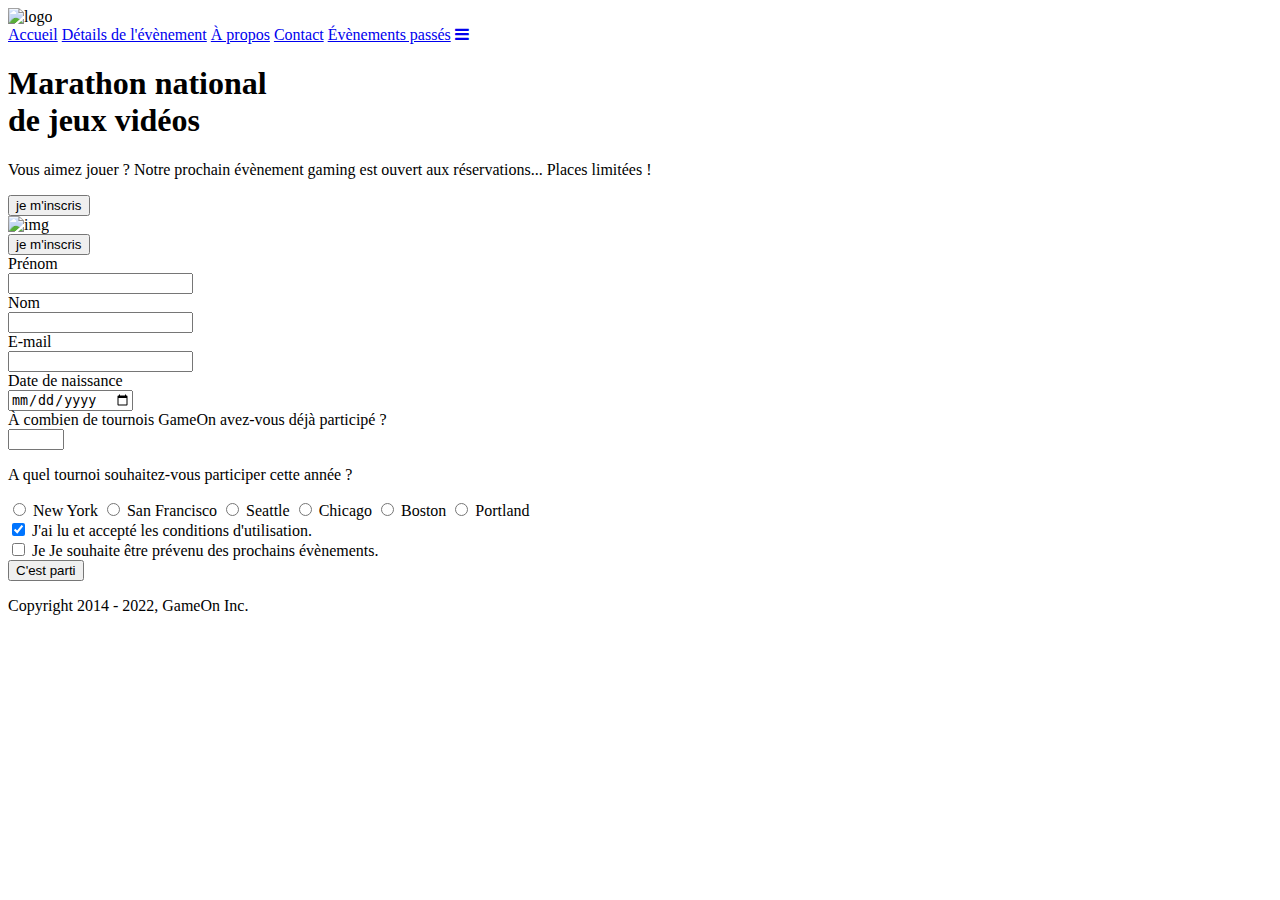
==== starterOnly/index.html @ 02cfb0d4 "modalclose & display variables" ====
<!DOCTYPE html>
<html lang="en">
  <head>
    <meta charset="utf-8" />
    <title>Reservation</title>
    <meta name="viewport" content="width=device-width,initial-scale=1" />
    <link rel="stylesheet" href="modal.css" />
    <link rel="stylesheet" href="https://cdnjs.cloudflare.com/ajax/libs/font-awesome/4.7.0/css/font-awesome.min.css">
    <link
      href="https://fonts.googleapis.com/css?family=DM+Sans"
      rel="stylesheet"
    />
  </head>

  <body>
    
    <header>

      <div class="topnav" id="myTopnav">
        <div class="header-logo">
          <img alt="logo" src="Logo.png" width="auto" height="auto" />
        </div>

        <div class="main-navbar">
          <a href="#" class="active"><span>Accueil</span></a>
          <a href="#"><span>Détails de l'évènement</span></a>
          <a href="#"><span>À propos</span></a>
          <a href="#"><span>Contact</span></a>
          <a href="#"><span>Évènements passés</span></a>
          <a href="javascript:void(0);" class="icon" onclick="editNav()">
            <i class="fa fa-bars"></i>
          </a>
        </div>
      </div>

    </header>

    <main>

      <div class="hero-section">
        <div class="hero-content">
          <h1 class="hero-headline">
            Marathon national<br>
            de jeux vidéos
          </h1>
          <p class="hero-text">
            Vous aimez jouer ? Notre prochain évènement gaming est ouvert
            aux réservations... Places limitées !
          </p>
          <button class="btn-signup modal-btn">je m'inscris</button>
        </div>
        <div class="hero-img"><img src="./bg_img.jpg" alt="img" /></div>
        <button class="btn-signup modal-btn">je m'inscris</button>
      </div>

      <div class="bground">
        <div class="content">
          <span class="close"></span>
          <div class="modal-body">
            <form
              name="reserve"
              action="index.html"
              method="get"
              onsubmit="return validate();"
            >
              <div
                class="formData">
                <label for="firstname">Prénom</label><br>
                <input
                  class="text-control"
                  type="text"
                  id="firstname"
                  name="firstname"
                  minlength="2"
                /><br>
              </div>
              <div
                class="formData">
                <label for="lastname">Nom</label><br>
                <input
                  class="text-control"
                  type="text"
                  id="lastname"
                  name="lastname"
                  minlength="2"
                /><br>
              </div>
              <div
                class="formData">
                <label for="email">E-mail</label><br>
                <input
                  class="text-control"
                  type="email"
                  id="email"
                  name="email"
                /><br>
              </div>
              <div
                class="formData">
                <label for="birthdate">Date de naissance</label><br>
                <input
                  class="text-control"
                  type="date"
                  id="birthdate"
                  name="birthdate"
                /><br>
              </div>
              <div
                class="formData">
                <label for="quantity">À combien de tournois GameOn avez-vous déjà participé ?</label><br>
                <input type="number" class="text-control" id="quantity" name="quantity" min="0" max="99">
              </div>
              <p class="text-label">A quel tournoi souhaitez-vous participer cette année ?</p>
              <div
                class="formData locationlist">
                <input
                  class="checkbox-input"
                  type="radio"
                  id="location1"
                  name="location"
                  value="New York"
                />
                <label class="checkbox-label" for="location1">
                  <span class="checkbox-icon"></span>
                  New York</label
                >
                <input
                  class="checkbox-input"
                  type="radio"
                  id="location2"
                  name="location"
                  value="San Francisco"
                />
                <label class="checkbox-label" for="location2">
                  <span class="checkbox-icon"></span>
                  San Francisco</label
                >
                <input
                  class="checkbox-input"
                  type="radio"
                  id="location3"
                  name="location"
                  value="Seattle"
                />
                <label class="checkbox-label" for="location3">
                  <span class="checkbox-icon"></span>
                  Seattle</label
                >
                <input
                  class="checkbox-input"
                  type="radio"
                  id="location4"
                  name="location"
                  value="Chicago"
                />
                <label class="checkbox-label" for="location4">
                  <span class="checkbox-icon"></span>
                  Chicago</label
                >
                <input
                  class="checkbox-input"
                  type="radio"
                  id="location5"
                  name="location"
                  value="Boston"
                />
                <label class="checkbox-label" for="location5">
                  <span class="checkbox-icon"></span>
                  Boston</label
                >
                <input
                  class="checkbox-input"
                  type="radio"
                  id="location6"
                  name="location"
                  value="Portland"
                />
                <label class="checkbox-label" for="location6">
                  <span class="checkbox-icon"></span>
                  Portland</label
                >
              </div>

              <div
                class="formData">
                <input
                  class="checkbox-input"
                  type="checkbox"
                  id="checkbox1"
                  checked
                  required
                />
                <label class="checkbox2-label" for="checkbox1" required>
                  <span class="checkbox-icon"></span>
                  J'ai lu et accepté les conditions d'utilisation.
                </label>
                <br>
                <input class="checkbox-input" type="checkbox" id="checkbox2" />
                <label class="checkbox2-label" for="checkbox2">
                  <span class="checkbox-icon"></span>
                  Je Je souhaite être prévenu des prochains évènements.
                </label>
                <br>
              </div>
              <input
                class="btn-submit"
                type="submit"
                class="button"
                value="C'est parti"
              />
            </form>
          </div>
        </div>
      </div>
    </main>
    <footer>
      <p class="copyrights">
        Copyright 2014 - 2022, GameOn Inc.
      </p>
    </footer>
    <script src="modal.js"></script>
  </body>
</html>
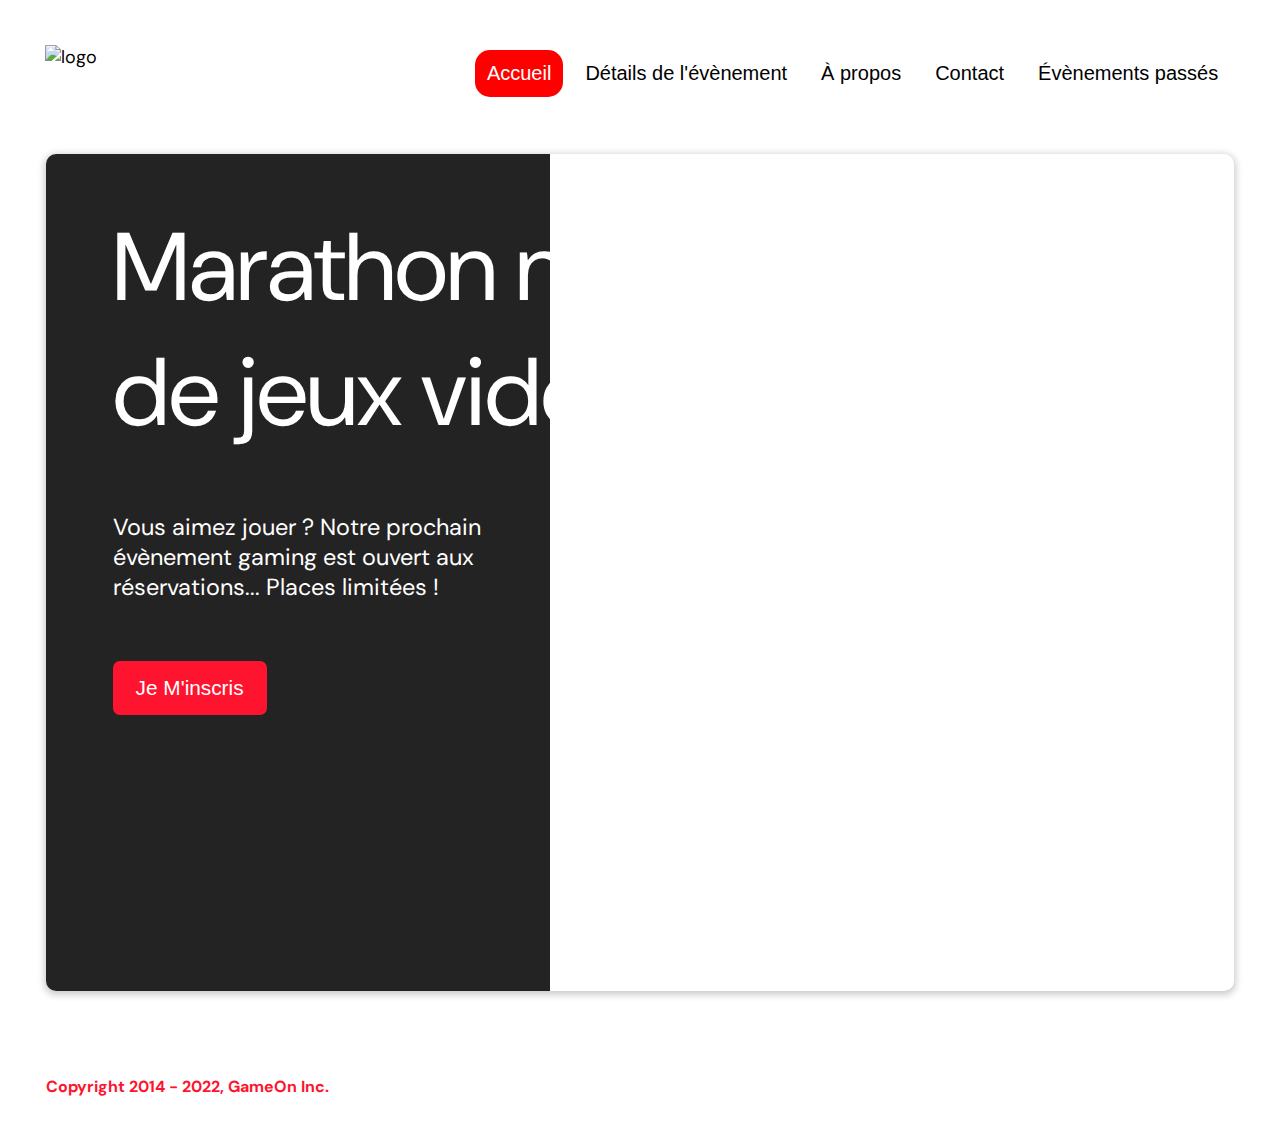
==== commit c8ab4994: "Fix 1 & 2, partial fix 3" ====
--- a/starterOnly/index.html
+++ b/starterOnly/index.html
@@ -57,158 +57,82 @@
         <div class="content">
           <span class="close"></span>
           <div class="modal-body">
-            <form
-              name="reserve"
-              action="index.html"
-              method="get"
-              onsubmit="return validate();"
-            >
-              <div
-                class="formData">
+
+            <form name="reserve" action="index.html" method="get" onsubmit="return validate();">
+
+              <div class="formData">
                 <label for="firstname">Prénom</label><br>
-                <input
-                  class="text-control"
-                  type="text"
-                  id="firstname"
-                  name="firstname"
-                  minlength="2"
-                /><br>
-              </div>
-              <div
-                class="formData">
-                <label for="lastname">Nom</label><br>
-                <input
-                  class="text-control"
-                  type="text"
-                  id="lastname"
-                  name="lastname"
-                  minlength="2"
-                /><br>
-              </div>
-              <div
-                class="formData">
-                <label for="email">E-mail</label><br>
-                <input
-                  class="text-control"
-                  type="email"
-                  id="email"
-                  name="email"
-                /><br>
-              </div>
-              <div
-                class="formData">
-                <label for="birthdate">Date de naissance</label><br>
-                <input
-                  class="text-control"
-                  type="date"
-                  id="birthdate"
-                  name="birthdate"
-                /><br>
-              </div>
-              <div
-                class="formData">
-                <label for="quantity">À combien de tournois GameOn avez-vous déjà participé ?</label><br>
-                <input type="number" class="text-control" id="quantity" name="quantity" min="0" max="99">
-              </div>
-              <p class="text-label">A quel tournoi souhaitez-vous participer cette année ?</p>
-              <div
-                class="formData locationlist">
-                <input
-                  class="checkbox-input"
-                  type="radio"
-                  id="location1"
-                  name="location"
-                  value="New York"
-                />
-                <label class="checkbox-label" for="location1">
-                  <span class="checkbox-icon"></span>
-                  New York</label
-                >
-                <input
-                  class="checkbox-input"
-                  type="radio"
-                  id="location2"
-                  name="location"
-                  value="San Francisco"
-                />
-                <label class="checkbox-label" for="location2">
-                  <span class="checkbox-icon"></span>
-                  San Francisco</label
-                >
-                <input
-                  class="checkbox-input"
-                  type="radio"
-                  id="location3"
-                  name="location"
-                  value="Seattle"
-                />
-                <label class="checkbox-label" for="location3">
-                  <span class="checkbox-icon"></span>
-                  Seattle</label
-                >
-                <input
-                  class="checkbox-input"
-                  type="radio"
-                  id="location4"
-                  name="location"
-                  value="Chicago"
-                />
-                <label class="checkbox-label" for="location4">
-                  <span class="checkbox-icon"></span>
-                  Chicago</label
-                >
-                <input
-                  class="checkbox-input"
-                  type="radio"
-                  id="location5"
-                  name="location"
-                  value="Boston"
-                />
-                <label class="checkbox-label" for="location5">
-                  <span class="checkbox-icon"></span>
-                  Boston</label
-                >
-                <input
-                  class="checkbox-input"
-                  type="radio"
-                  id="location6"
-                  name="location"
-                  value="Portland"
-                />
-                <label class="checkbox-label" for="location6">
-                  <span class="checkbox-icon"></span>
-                  Portland</label
-                >
+                <input class="text-control" type="text" pattern="[a-zA-Z]*" id="firstname" name="firstname" minlength="2" required /><br>
+                <p class="errormsg hide-error"></p>
               </div>
 
-              <div
-                class="formData">
-                <input
-                  class="checkbox-input"
-                  type="checkbox"
-                  id="checkbox1"
-                  checked
-                  required
-                />
+              <div class="formData">
+                <label for="lastname">Nom</label><br>
+                <input class="text-control" type="text" pattern="[a-zA-Z]*" id="lastname" name="lastname" minlength="2" required /><br>
+                <p class="errormsg hide-error"></p>
+              </div>
+
+              <div class="formData">
+                <label for="email">E-mail</label><br>
+                <input class="text-control" type="email" id="email" name="email" required /><br>
+                <p class="errormsg hide-error"></p>
+              </div>
+
+              <div class="formData">
+                <label for="birthdate">Date de naissance</label><br>
+                <input class="text-control" type="date" id="birthdate" name="birthdate" required /><br>
+                <p class="errormsg hide-error"></p>
+              </div>
+
+              <div class="formData">
+                <label for="quantity">À combien de tournois GameOn avez-vous déjà participé ?</label><br>
+                <input type="number" class="text-control" id="quantity" name="quantity" value="0" min="0" max="99" required><br>
+                <p class="errormsg hide-error"></p>
+              </div>
+
+              <p class="text-label">A quel tournoi souhaitez-vous participer cette année ?</p>
+              <div class="formData locationlist">
+                <input class="checkbox-input" type="radio" id="location1" name="location" value="New York" />
+                <label class="checkbox-label" for="location1"><span class="checkbox-icon"></span>New York</label>
+                <input class="checkbox-input" type="radio" id="location2" name="location" value="San Francisco" />
+                <label class="checkbox-label" for="location2"><span class="checkbox-icon"></span>San Francisco</label>
+                <input class="checkbox-input" type="radio" id="location3" name="location" value="Seattle" />
+                <label class="checkbox-label" for="location3"><span class="checkbox-icon"></span>Seattle</label>
+                <input class="checkbox-input" type="radio" id="location4" name="location" value="Chicago" />
+                <label class="checkbox-label" for="location4"><span class="checkbox-icon"></span>Chicago</label>
+                <input class="checkbox-input" type="radio" id="location5" name="location" value="Boston" />
+                <label class="checkbox-label" for="location5"><span class="checkbox-icon"></span>Boston</label>
+                <input class="checkbox-input" type="radio" id="location6" name="location" value="Portland" />
+                <label class="checkbox-label" for="location6"><span class="checkbox-icon"></span>Portland</label>
+                <br>
+                <p class="errormsg hide-error"></p>
+              </div>
+
+              <div class="formData">
+                <input class="checkbox-input" type="checkbox" id="checkbox1" required />
                 <label class="checkbox2-label" for="checkbox1" required>
                   <span class="checkbox-icon"></span>
                   J'ai lu et accepté les conditions d'utilisation.
                 </label>
                 <br>
+                <p class="errormsg hide-error"></p>
                 <input class="checkbox-input" type="checkbox" id="checkbox2" />
                 <label class="checkbox2-label" for="checkbox2">
                   <span class="checkbox-icon"></span>
-                  Je Je souhaite être prévenu des prochains évènements.
+                  Je souhaite être prévenu des prochains évènements.
                 </label>
                 <br>
               </div>
-              <input
-                class="btn-submit"
-                type="submit"
-                class="button"
-                value="C'est parti"
-              />
+              <br>
+              <input class="btn-submit" type="submit" class="button" value="C'est parti" />
+
             </form>
+
+            <div class="formok hide_element">
+              <p class="formok_message"></p>
+              <input class="btn-close" type="close" class="button formok_button" value="Fermer le formulaire"/>
+            </div>
+
           </div>
         </div>
       </div>
--- a/starterOnly/modal.css
+++ b/starterOnly/modal.css
@@ -0,0 +1,553 @@
+:root {
+  --font-default: "DM Sans", Arial, Helvetica, sans-serif;
+  --font-slab: var(--font-default);
+  --modal-duration: 0.8s;
+}
+* {
+  box-sizing: border-box;
+  margin: 0;
+  padding: 0;
+}
+/* Landing Page */
+
+body {
+  margin: 0;
+  display: flex;
+  flex-direction: column;
+  background-image: url("background.png");
+  font-family: var(--font-default);
+  font-size: 18px;
+  max-width: 1300px;
+  margin: 0 auto;
+}
+
+p {
+  margin-bottom: 0;
+  padding: 0.5vw;
+}
+
+img {
+  padding-right: 1rem;
+}
+
+.topnav {
+  overflow: hidden;
+  margin: 3.5%;
+}
+.header-logo {
+    float: left;
+}
+.main-navbar {
+    float: right;
+}
+.topnav a {
+  float: left;
+  display: block;
+  color: #000000;
+  text-align: center;
+  padding: 12px 12px;
+  margin: 5px;
+  text-decoration: none;
+  font-size: 20px;
+  font-family: Roboto, sans-serif;
+}
+
+.topnav a:hover {
+  background-color: #ff0000;
+  color: #ffffff;
+  border-radius: 15px;
+}
+
+.topnav a.active {
+  background-color: #ff0000;
+  color: #ffffff;
+  border-radius: 15px;
+}
+
+.topnav .icon {
+  display: none;
+}
+
+@media screen and (max-width: 768px) {
+  .topnav a {display: none;}
+  .topnav a.icon {
+    float: right;
+    display: block;
+  }
+}
+
+@media screen and (max-width: 768px) {
+  .topnav.responsive {position: relative;}
+  .topnav.responsive .icon {
+    position: absolute;
+    right: 0;
+    top: 0;
+  }
+  .topnav.responsive a {
+    float: none;
+    display: block;
+    text-align: left;
+  }
+}
+
+
+
+ @media screen and (max-width: 540px) {
+  .topnav a {display: none;}
+  .topnav a.icon {
+    float: right;
+    display: block;
+    margin-top: -15px;
+  }
+} 
+
+main {
+  font-size: 130%;
+  font-weight: bolder;
+  color: black;
+  padding-top: 0.5vw;
+  padding-left: 2vw;
+  padding-right: 2vw;
+  margin: 1px 20px 15px;
+  border-radius: 2rem;
+  text-align: justify;
+
+
+}
+
+.modal-btn {
+  font-size: 145%;
+  background: #fe142f;
+  display: flex;
+  margin: auto;
+  padding: 2em;
+  color: #fff;
+  padding: 0.75rem 2.5rem;
+  border-radius: 1rem;
+  cursor: pointer;
+}
+
+.modal-btn:hover {
+  background: #3876ac;
+}
+
+.footer {
+  margin: 20px;
+  padding: 10px;
+  font-family: var(--font-slab);
+}
+
+/* Modal form */
+
+.button {
+  background: #fe142f;
+  margin-top: 0.5em;
+  padding: 1em;
+  color: #fff;
+  border-radius: 15px;
+  cursor: pointer;
+  font-size: 16px;
+}
+
+.button:hover {
+  background: #3876ac;
+}
+
+.smFont {
+  font-size: 16px;
+}
+
+.bground {
+  display: none;
+  position: fixed;
+  z-index: 1;
+  left: 0;
+  top: 0;
+  height: 100%;
+  width: 100%;
+  overflow: auto;
+  background-color: rgba(26, 39, 156, 0.4);
+}
+
+.content {
+  margin: 5% auto;
+  width: 100%;
+  max-width: 500px;
+  animation-name: modalopen;
+  animation-duration: var(--modal-duration);
+  background: #232323;
+  border-radius: 10px;
+  overflow: hidden;
+  position: relative;
+  color: #fff;
+  padding-top: 10px;
+}
+
+.modal-body {
+  padding: 15px 8%;
+  margin: 15px auto;
+}
+
+label {
+  font-family: var(--font-default);
+  font-size: 15px;
+  font-weight: normal;
+  display: inline-block;
+  margin-bottom: 11px;
+}
+input {
+  padding: 8px;
+  border: 0.8px solid #ccc;
+  outline: none;
+}
+.text-control {
+  margin: 0;
+  padding: 8px;
+  width: 100%;
+  border-radius: 8px;
+  font-size: 20px;
+  height: 48px;
+}
+.formData[data-error]::after {
+  content: attr(data-error);
+  font-size: 0.4em;
+  color: #e54858;
+  display: block;
+  margin-top: 7px;
+  margin-bottom: 7px;
+  text-align: right;
+  line-height: 0.3;
+  opacity: 0;
+  transition: 0.3s;
+}
+.formData[data-error-visible="true"]::after {
+  opacity: 1;
+}
+.formData[data-error-visible="true"] .text-control {
+  border: 2px solid #e54858;
+}
+/* 
+input[data-error]::after {
+    content: attr(data-error);
+    font-size: 0.4em;
+    color: red;
+} */
+.checkbox-label,
+.checkbox2-label {
+  position: relative;
+  margin-left: 36px;
+  font-size: 12px;
+  font-weight: normal;
+}
+.checkbox-label .checkbox-icon,
+.checkbox2-label .checkbox-icon {
+  display: block;
+  width: 20px;
+  height: 20px;
+  border: 2px solid #279e7a;
+  border-radius: 50%;
+  text-indent: 29px;
+  white-space: nowrap;
+  position: absolute;
+  left: -30px;
+  top: -1px;
+  transition: 0.3s;
+}
+.checkbox-label .checkbox-icon::after,
+.checkbox2-label .checkbox-icon::after {
+  content: "";
+  width: 13px;
+  height: 13px;
+  background-color: #279e7a;
+  border-radius: 50%;
+  text-indent: 29px;
+  white-space: nowrap;
+  position: absolute;
+  left: 50%;
+  top: 50%;
+  transform: translate(-50%, -50%);
+  transition: 0.3s;
+  opacity: 0;
+}
+.checkbox-input {
+  display: none;
+}
+.checkbox-input:checked + .checkbox-label .checkbox-icon::after,
+.checkbox-input:checked + .checkbox2-label .checkbox-icon::after {
+  opacity: 1;
+}
+.checkbox-input:checked + .checkbox2-label .checkbox-icon {
+  background: #279e7a;
+}
+.checkbox2-label .checkbox-icon {
+  border-radius: 4px;
+  border: 0;
+  background: #c4c4c4;
+}
+.checkbox2-label .checkbox-icon::after {
+  width: 7px;
+  height: 4px;
+  border-radius: 2px;
+  background: transparent;
+  border: 2px solid transparent;
+  border-bottom-color: #fff;
+  border-left-color: #fff;
+  transform: rotate(-55deg);
+  left: 21%;
+  top: 19%;
+}
+.close {
+  position: absolute;
+  right: 15px;
+  top: 15px;
+  width: 32px;
+  height: 32px;
+  opacity: 1;
+  cursor: pointer;
+  transform: scale(0.7);
+}
+.close:before,
+.close:after {
+  position: absolute;
+  left: 15px;
+  content: " ";
+  height: 33px;
+  width: 3px;
+  background-color: #fff;
+}
+.close:before {
+  transform: rotate(45deg);
+}
+.close:after {
+  transform: rotate(-45deg);
+}
+.btn-submit,
+.btn-signup {
+  background: #fe142f;
+  display: block;
+  margin: 0 auto;
+  border-radius: 7px;
+  font-size: 1rem;
+  padding: 12px 82px;
+  color: #fff;
+  cursor: pointer;
+  border: 0;
+}
+/* custom select styles */
+.custom-select {
+  position: relative;
+  font-family: Arial;
+  font-size: 1.1rem;
+  font-weight: normal;
+}
+
+.custom-select select {
+  display: none;
+}
+.select-selected {
+  background-color: #fff;
+}
+
+/* Style the arrow inside the select element: */
+.select-selected:after {
+  position: absolute;
+  content: "";
+  top: 10px;
+  right: 13px;
+  width: 11px;
+  height: 11px;
+  border: 3px solid transparent;
+  border-bottom-color: #f00;
+  border-left-color: #f00;
+  transform: rotate(-48deg);
+  border-radius: 5px 0 5px 0;
+}
+
+/* Point the arrow upwards when the select box is open (active): */
+.select-selected.select-arrow-active:after {
+  transform: rotate(135deg);
+  top: 13px;
+}
+
+.select-items div,
+.select-selected {
+  color: #000;
+  padding: 11px 16px;
+  border: 1px solid transparent;
+  border-color: transparent transparent rgba(0, 0, 0, 0.1) transparent;
+  cursor: pointer;
+  border-radius: 8px;
+  height: 48px;
+}
+
+/* Style items (options): */
+.select-items {
+  position: absolute;
+  background-color: #fff;
+  top: 89%;
+  left: 0;
+  right: 0;
+  z-index: 99;
+}
+
+/* Hide the items when the select box is closed: */
+.select-hide, .hide_element {
+  display: none;
+}
+
+.select-items div:hover,
+.same-as-selected {
+  background-color: rgba(0, 0, 0, 0.1);
+}
+/* custom select end */
+.text-label {
+  font-weight: normal;
+  font-size: 15px;
+}
+.hero-section {
+  min-height: 93vh;
+  border-radius: 10px;
+  display: grid;
+  grid-template-columns: repeat(12, 1fr);
+  overflow: hidden;
+  box-shadow: 0 2px 7px 2px rgba(0, 0, 0, 0.2);
+  margin-bottom: 10px;
+}
+.hero-content {
+  padding: 51px 67px;
+  grid-column: span 4;
+  background: #232323;
+  color: #fff;
+  position: relative;
+  text-align: left;
+  min-width: 424px;
+}
+.hero-content::after {
+  content: "";
+  width: 100%;
+  height: 100%;
+  background: #232323;
+  position: absolute;
+  right: -80px;
+  top: 0;
+}
+.hero-content > * {
+  position: relative;
+  z-index: 1;
+}
+.hero-headline {
+  font-size: 6rem;
+  font-weight: normal;
+  white-space: nowrap;
+}
+.hero-text {
+  width: 146%;
+  font-weight: normal;
+  margin-top: 57px;
+  padding: 0;
+}
+.btn-signup {
+  outline: none;
+  text-transform: capitalize;
+  font-size: 1.3rem;
+  padding: 15px 23px;
+  margin: 0;
+  margin-top: 59px;
+}
+.hero-img {
+  grid-column: span 8;
+}
+.hero-img img {
+  width: 100%;
+  height: 100%;
+  display: block;
+  padding: 0;
+}
+.copyrights {
+  color: #fe142f;
+  padding: 0;
+  font-size: 1rem;
+  margin: 60px 0 30px;
+  font-weight: bolder;
+}
+.hero-section > .btn-signup {
+  display: none;
+}
+footer {
+  padding-left: 2vw;
+  padding-right: 2vw;
+  margin: 0 20px;
+}
+@media screen and (max-width: 800px) {
+  .hero-section {
+    display: block;
+    box-shadow: unset;
+  }
+  .hero-content {
+    background: #fff;
+    color: #000;
+    padding: 20px;
+  }
+  .hero-content::after {
+    content: unset;
+  }
+  .hero-content .btn-signup {
+    display: none;
+  }
+  .hero-headline {
+    font-size: 4.5rem;
+    white-space: normal;
+  }
+  .hero-text {
+    width: unset;
+    font-size: 1.5rem;
+  }
+  .hero-img img {
+    border-radius: 10px;
+    margin-top: 40px;
+  }
+  .hero-section > .btn-signup {
+    display: block;
+    margin: 32px auto 10px;
+    padding: 12px 35px;
+  }
+  .copyrights {
+    margin-top: 50px;
+    text-align: center;
+  }
+}
+
+@keyframes modalopen {
+  from {
+    opacity: 0;
+    transform: translateY(-150px);
+  }
+  to {
+    opacity: 1;
+  }
+}
+
+.input-ok {
+  background-color: #c9ffc9;
+}
+
+.input-nok {
+  background-color: #ffd9d9;
+}
+
+.errormsg {
+  display: flex;
+  align-items: center;
+  padding: 0 0.6em;
+  height: 0em;
+  opacity: 0;
+  font-size: 0.5em;
+  color: rgb(255, 130, 130);
+  transition: opacity 300ms ease-in-out 0ms, height 400ms ease-in-out 300ms;
+}
+
+.show-error {
+  height: 3.2em;
+  opacity: 1;
+  transition: height 400ms ease-in-out 0ms, opacity 300ms ease-in-out 400ms;
+}